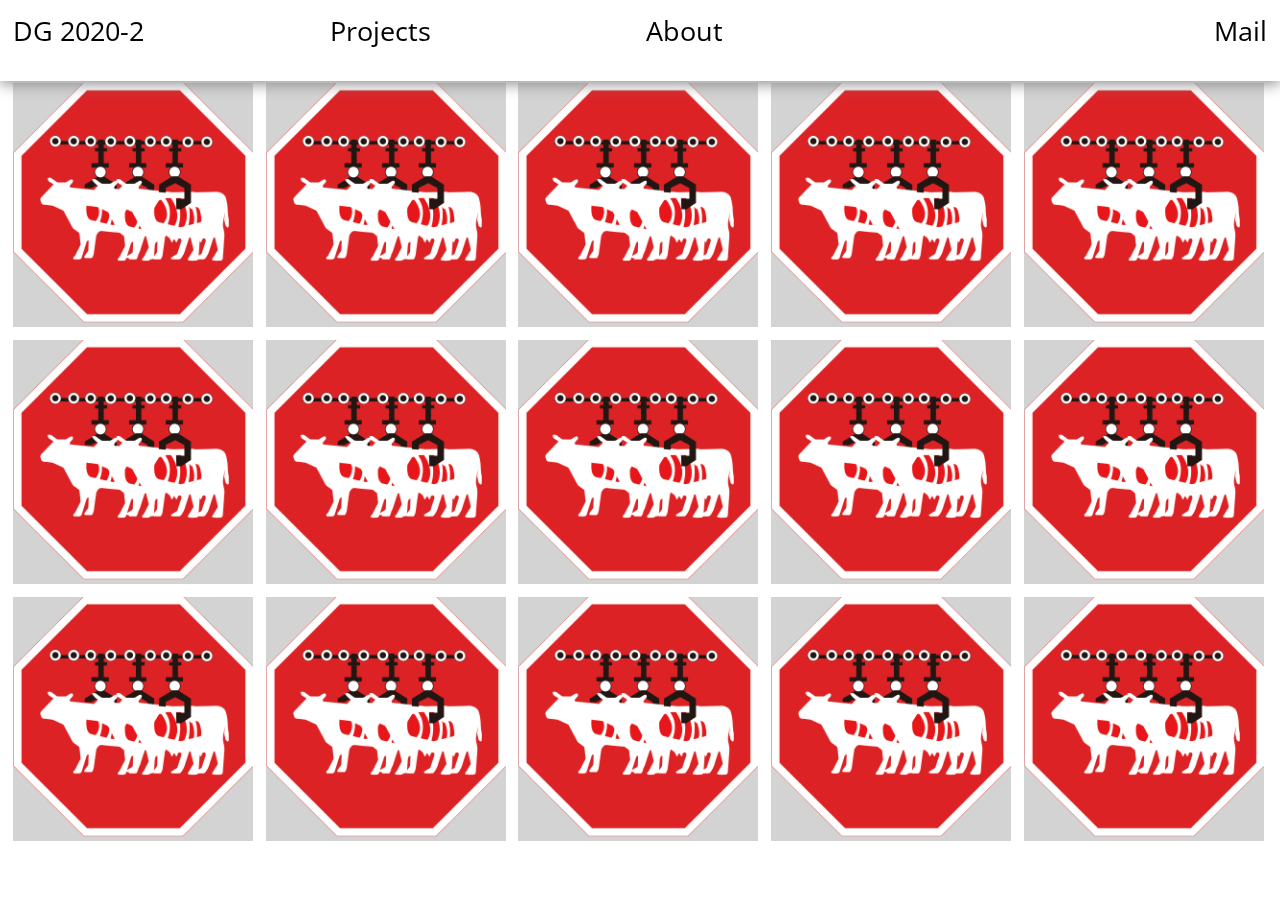
==== index.html @ 5716be04 "Rename Index.html to index.html" ====
<!DOCTYPE html>
<html>
  <head>
    <link rel="stylesheet" type="text/css" href="css/style.css" />
    <script src="js/index.js"></script>
    <script
      type="text/javascript"
      src="https://secure.statcounter.com/counter/counter.js"
    ></script>
    <script
      src="https://code.jquery.com/jquery-3.5.1.js"
      integrity="sha256-QWo7LDvxbWT2tbbQ97B53yJnYU3WhH/C8ycbRAkjPDc="
      crossorigin="anonymous"
    ></script>
<link href="https://fonts.googleapis.com/css2?family=Noto+Sans+KR:wght@100;300;400;500;700;900&family=Open+Sans:wght@300;400;600;700;800&family=Source+Sans+Pro:wght@300;400;600&display=swap" rel="stylesheet">
    <link href="https://fonts.googleapis.com/css2?family=Source+Sans+Pro:wght@300;400;600&display=swap" rel="stylesheet">
    <title></title>
  </head>
  <body>
    <div class="header">
      <div id="flip">
        <div class="testoheader">
          <a href="index.html">DG 2020-2</a>
        </div>
        <div class="testoheader" id="toggle">Projects</div>
        <div class="testoheader"> <a href="about.html">About</a></div>
       </div>
      <div class="mail">Mail</div>
      <div id="panel">
        <div class="testoscroll content" style="display: none">
          <div class="project"><a href="">KimHyesoo</a>,<a href="">KimHyesoo</a>, <a href="">KimHyesoo</a>, <a href="">KimHyesoo</a>, <a href="">KimHyesoo</a>, <a href="">KimHyesoo</a>, <a href="">KimHyesoo</a>, <a href="">KimHyesoo</a>, <a href="">KimHyesoo</a>, <a href="">KimHyesoo</a>, <a href="">KimHyesoo</a>,<a href="">KimHyesoo</a>, <a href="">KimHyesoo</a>, <a href="">KimHyesoo</a>, <a href="">KimHyesoo</a>, <a href="">KimHyesoo</a></div>
        </div>
      </div>
    </div>
    <div class="portfolioboxmain">
      <div class="portfolioboximg"><img src="img/khs.png" /></div>
      <div class="portfolioboximg"><img src="img/khs.png" /></div>
      <div class="portfolioboximg"><img src="img/khs.png" /></div>
      <div class="portfolioboximg"><img src="img/khs.png" /></div>
      <div class="portfolioboximg"><img src="img/khs.png" /></div>
      <div class="portfolioboximg"><img src="img/khs.png" /></div>
      <div class="portfolioboximg"><img src="img/khs.png" /></div>
      <div class="portfolioboximg"><img src="img/khs.png" /></div>
      <div class="portfolioboximg"><img src="img/khs.png" /></div>
      <div class="portfolioboximg"><img src="img/khs.png" /></div>
      <div class="portfolioboximg"><img src="img/khs.png" /></div>
      <div class="portfolioboximg"><img src="img/khs.png" /></div>
      <div class="portfolioboximg"><img src="img/khs.png" /></div>
      <div class="portfolioboximg"><img src="img/khs.png" /></div>
      <div class="portfolioboximg"><img src="img/khs.png" /></div>
    </div>
  </body>
</html>
<script>
  $(document).ready(function () {
    $("#toggle").click(function () {
      $(".content").slideToggle();
    });
  });
</script>
---- css/style.css ----
@charset "utf-8";

html, body {width: 100%; height:100%; overflow-x: hidden;}
header,footer{width:100%;}
html, body, header,footer, nav, div, ul, li, dl, dt, dd, p, span, h1 , h2, h3, figure, img, a {box-sizing:border-box; margin: 0; padding:0;}
h1,h2,h3,h4 {font-weight:normal;}
ul, ol, li{list-style:none;}
a {text-decoration:none; display:inline-block; color: black;}
a:hover {text-decoration: none; color: black;}
.project a:hover {text-decoration:none;color: red;}
a:active {text-decoration:none;color: black;}
img{width:100%;}
.header {
    float: left;
    width: 100%;
    background-color: white;
    box-shadow: 0px 2px 15px #808080;
    display: block;
    z-index: 6;
    top: 0%;
    position: fixed;
    cursor: pointer;
    font-family: 'Open Sans', sans-serif;
    font-size: 20pt;
    font-weight: 400;
    padding-top: 1%;
    height: 9%;
    padding: 1%;
}
.content {    float: left;
    width: 104%;
    background-color: white;
    display: block;
    z-index: 8;
    top: 5px;
    left: -12px;
    position: relative;
    cursor: pointer;
    font-family: 'Source Sans Pro', sans-serif;
    font-size: 20pt;
    font-weight: 400;
    padding-top: 1%;
    height: 9%;
    padding: 1%;}
.flip {width: 98%;}
.panel .flip {padding: 1%; text-align: left; background-color: white; color: black; float: left;}
.mail {
    font-family: 'Open Sans', sans-serif;
    color: black;
    float: right;
    text-align: right;
    width: 10%;
    background-color: white;
    height: auto;
    display: block;
    position: fixed;
    left: 89%;
    z-index: 1;
}
.testoheader {
    width: 24.25%;
    margin-right: 1%;
    float: left;
}

.portfolioboxmain {width: 100%; float: left; margin-top: 6.5%; z-index: 0; position: relative;}

.portfolioboximg {width: 18.75%; height: 14%; float: left; position: 
	relative; margin-left: 1%; margin-bottom: 1%; background-color: lightgray; z-index: 2;
 display: block;}

.portfolioboximg:hover {filter: brightness(0%)}

.js .toggle-box .content { display:none; }

.working {width: 70%; position: absolute; top: 100px; left: 300px;}

.workingp {position: absolute; top: 500px; left: 10px; margin-bottom: 2%; right: 10px; font-family: 'Noto Sans KR', sans-serif;
font-family: 'Source Sans Pro', sans-serif; font-weight: 500; font-size: 23px;}

.workingp p {margin-bottom: 5%;}

.press {
    border-top: medium;
    border-top-style: solid;
    float: left;
    width: 48.5%;
    height: 15%;
    margin-bottom: 3%;
    margin-left: 1%;
    font-family: 'Noto Sans KR',sans-serif; 
    font-size: 40px;font-weight: 400;
    position: relative;
    top: 0px;
    line-height: 1.3;
}
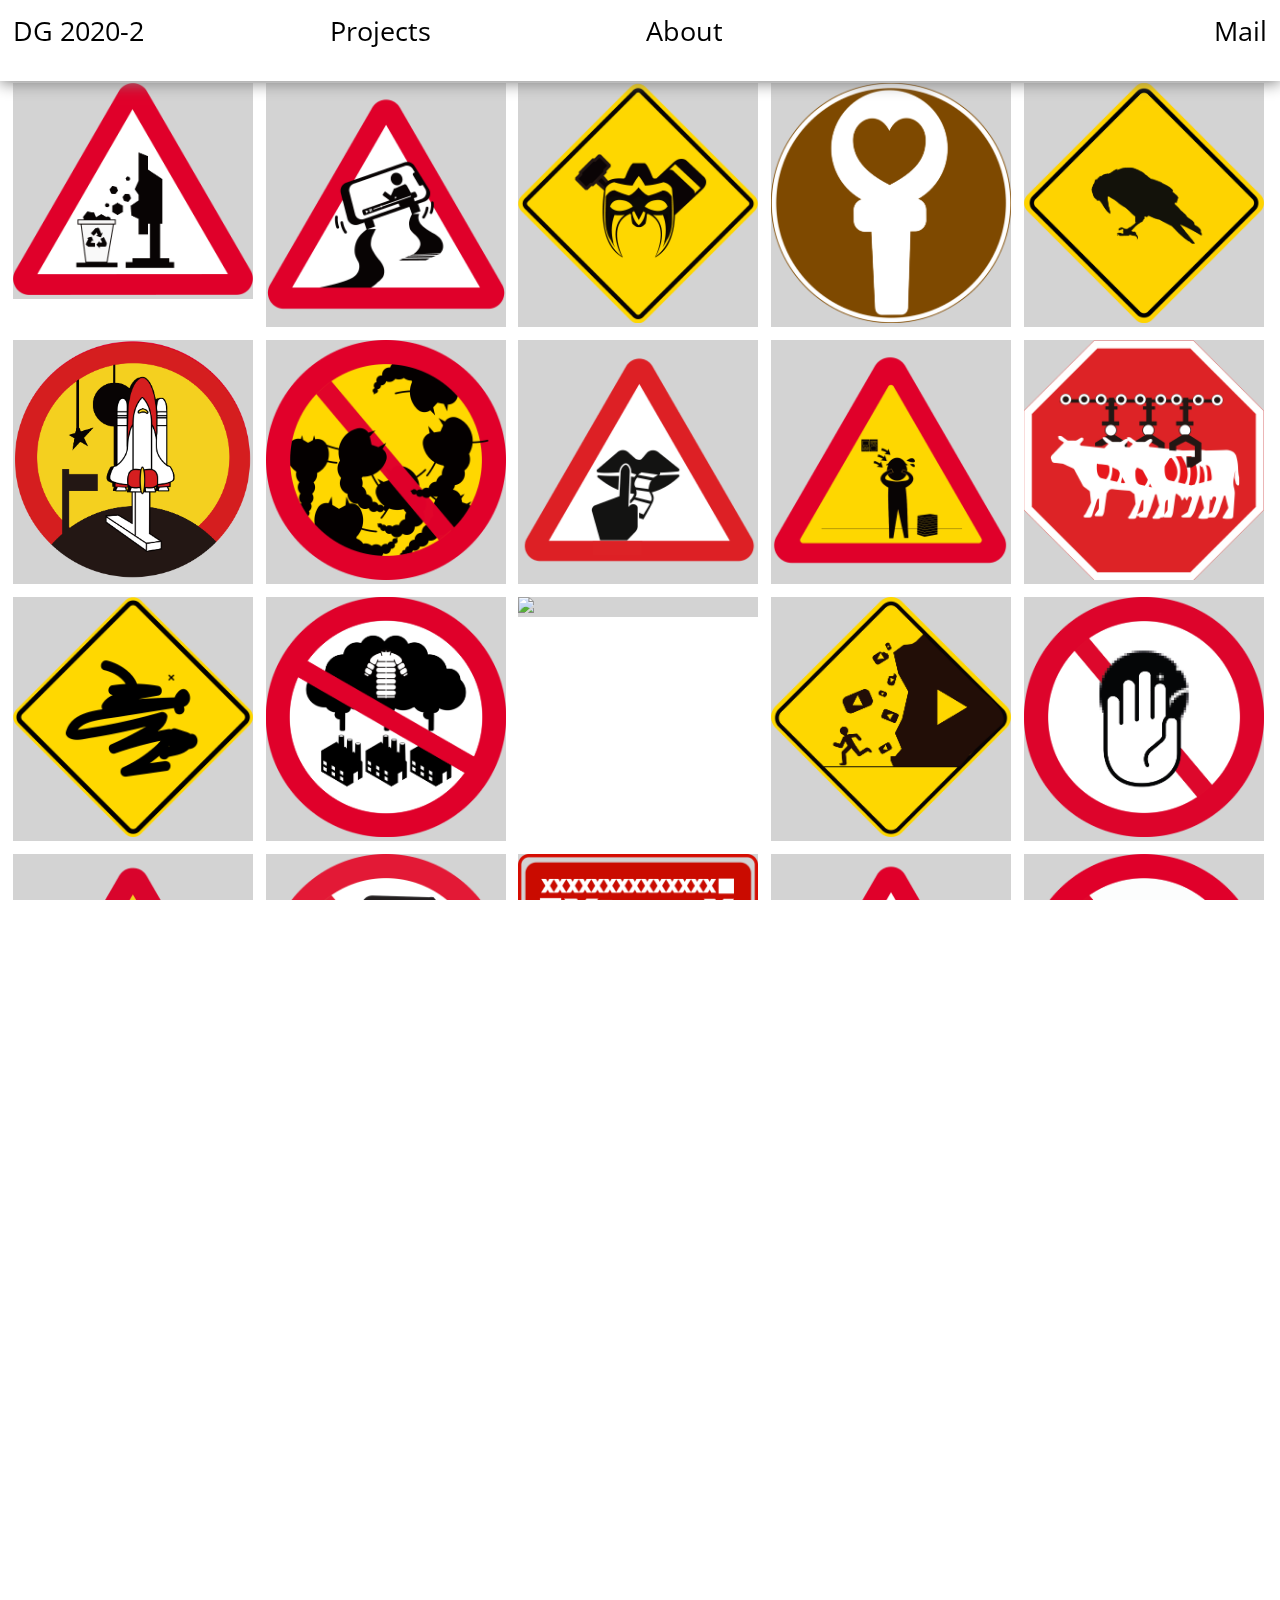
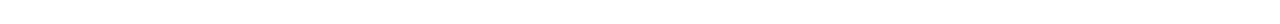
==== commit 999862ac: "https://github.com/twbs/bootstrap.git" ====
--- a/index.html
+++ b/index.html
@@ -3,6 +3,7 @@
   <head>
     <link rel="stylesheet" type="text/css" href="css/style.css" />
     <script src="js/index.js"></script>
+    <meta name="viewport" content="width=device-width, initial-scale=1.0, maximum-scale=1.0, minimum-scale=1.0, user-scalable=no, target-densitydpi=medium-dpi">
     <script
       type="text/javascript"
       src="https://secure.statcounter.com/counter/counter.js"
@@ -28,26 +29,38 @@
       <div class="mail">Mail</div>
       <div id="panel">
         <div class="testoscroll content" style="display: none">
-          <div class="project"><a href="">KimHyesoo</a>,<a href="">KimHyesoo</a>, <a href="">KimHyesoo</a>, <a href="">KimHyesoo</a>, <a href="">KimHyesoo</a>, <a href="">KimHyesoo</a>, <a href="">KimHyesoo</a>, <a href="">KimHyesoo</a>, <a href="">KimHyesoo</a>, <a href="">KimHyesoo</a>, <a href="">KimHyesoo</a>,<a href="">KimHyesoo</a>, <a href="">KimHyesoo</a>, <a href="">KimHyesoo</a>, <a href="">KimHyesoo</a>, <a href="">KimHyesoo</a></div>
+          <div class="project"><a href=""> Kang Hyo Jun</a>,  <a href="">Kwak Seo young</a>,  <a href="">Ki Young Jun</a>,  <a href="">Kim yong beom</a>, <a href="">Kim yuri</a>, <a href="">Kim Eun Seo</a>, <a href="">Kim Ha Yeon</a>,<br> <a href=""> Kim Hyun Jin</a>, <a href="">20 Kim Hye soo</a>, <a href="">17 Kim Hye soo</a>, <a href="">Ryu Seung Hee</a>,<a href=""> Park So Yeon</a>, <a href="">Byeon han sun</a>, <a href=""> Song Yun Jin</a>, <a href=""> Song In Ae</a>, <a href="">Shin Hye Jeong</a>, <a href="">Oh Sihun</a>, <a href="">Lee Kyung Won</a>, <a href="">Lee Geu bin</a>, <a href="">Lee Myeong seo</a>,<a href=""> Lee Myeong Jae </a>, <a href=""> Lee seung mi </a>, <a href=""> Jeon Je Eon</a>, <a href=""> Ji Yeong-a</a>, <a href="">Choe Yuri</a> <a href="">Han Seungkyu</a>, <a href="">Ko Young Joon</a></div>
         </div>
       </div>
     </div>
     <div class="portfolioboxmain">
-      <div class="portfolioboximg"><img src="img/khs.png" /></div>
-      <div class="portfolioboximg"><img src="img/khs.png" /></div>
-      <div class="portfolioboximg"><img src="img/khs.png" /></div>
-      <div class="portfolioboximg"><img src="img/khs.png" /></div>
-      <div class="portfolioboximg"><img src="img/khs.png" /></div>
-      <div class="portfolioboximg"><img src="img/khs.png" /></div>
-      <div class="portfolioboximg"><img src="img/khs.png" /></div>
-      <div class="portfolioboximg"><img src="img/khs.png" /></div>
-      <div class="portfolioboximg"><img src="img/khs.png" /></div>
-      <div class="portfolioboximg"><img src="img/khs.png" /></div>
-      <div class="portfolioboximg"><img src="img/khs.png" /></div>
-      <div class="portfolioboximg"><img src="img/khs.png" /></div>
-      <div class="portfolioboximg"><img src="img/khs.png" /></div>
-      <div class="portfolioboximg"><img src="img/khs.png" /></div>
-      <div class="portfolioboximg"><img src="img/khs.png" /></div>
+      <div class="portfolioboximg"><img src="img/pictogram/pictogram_1.png" /></div>
+      <div class="portfolioboximg"><img src="img/pictogram/pictogram_2.png" /></div>
+      <div class="portfolioboximg"><img src="img/pictogram/pictogram_3.png" /></div>
+      <div class="portfolioboximg"><img src="img/pictogram/pictogram_4.png" /></div>
+      <div class="portfolioboximg"><img src="img/pictogram/pictogram_5.png" /></div>
+      <div class="portfolioboximg"><img src="img/pictogram/pictogram_6.png" /></div>
+      <div class="portfolioboximg"><img src="img/pictogram/pictogram_7.png" /></div>
+      <div class="portfolioboximg"><img src="img/pictogram/pictogram_8.png" /></div>
+      <div class="portfolioboximg"><img src="img/pictogram/pictogram_9.png" /></div>
+      <div class="portfolioboximg"><img src="img/pictogram/pictogram_10.png" /></div>
+      <div class="portfolioboximg"><img src="img/pictogram/pictogram_11.png" /></div>
+      <div class="portfolioboximg"><img src="img/pictogram/pictogram_12.png" /></div>
+      <div class="portfolioboximg"><img src="img/pictogram/pictogram_13.png" /></div>
+      <div class="portfolioboximg"><img src="img/pictogram/pictogram_14.png" /></div>
+      <div class="portfolioboximg"><img src="img/pictogram/pictogram_15.png" /></div>
+      <div class="portfolioboximg"><img src="img/pictogram/pictogram_16.png" /></div>
+      <div class="portfolioboximg"><img src="img/pictogram/pictogram_17.png" /></div>
+      <div class="portfolioboximg"><img src="img/pictogram/pictogram_18.png" /></div>
+      <div class="portfolioboximg"><img src="img/pictogram/pictogram_19.png" /></div>
+      <div class="portfolioboximg"><img src="img/pictogram/pictogram_20.png" /></div>
+      <div class="portfolioboximg"><img src="img/pictogram/pictogram_21.png" /></div>
+      <div class="portfolioboximg"><img src="img/pictogram/pictogram_22.png" /></div>
+      <div class="portfolioboximg"><img src="img/pictogram/pictogram_23.png" /></div>
+      <div class="portfolioboximg"><img src="img/pictogram/pictogram_24.png" /></div>
+      <div class="portfolioboximg"><img src="img/pictogram/pictogram_25.png" /></div>
+      <div class="portfolioboximg"><img src="img/pictogram/pictogram_26.png" /></div>
+      <div class="portfolioboximg"><img src="img/pictogram/pictogram_27.png" /></div>
     </div>
   </body>
 </html>
--- a/css/style.css
+++ b/css/style.css
@@ -37,11 +37,11 @@
     position: relative;
     cursor: pointer;
     font-family: 'Source Sans Pro', sans-serif;
-    font-size: 20pt;
+    font-size: 22pt;
     font-weight: 400;
     padding-top: 1%;
     height: 9%;
-    padding: 1%;}
+    padding: 1.5%;}
 .flip {width: 98%;}
 .panel .flip {padding: 1%; text-align: left; background-color: white; color: black; float: left;}
 .mail {
@@ -63,13 +63,80 @@
     float: left;
 }
 
-.portfolioboxmain {width: 100%; float: left; margin-top: 6.5%; z-index: 0; position: relative;}
+.portfolioboxmain {width: 100%; float: left; margin-top: 6.5%; z-index: 0; position: relative; display: flex;
+flex-wrap: wrap;}
 
-.portfolioboximg {width: 18.75%; height: 14%; float: left; position: 
+.portfolioboximg {flex: 18.75%; height: 14%; float: left; position: 
 	relative; margin-left: 1%; margin-bottom: 1%; background-color: lightgray; z-index: 2;
- display: block;}
+ display: block; max-width: 18.75%;}
 
 .portfolioboximg:hover {filter: brightness(0%)}
+
+/*모바일 최적화*/
+@media (max-width: 800px) {
+  .portfolioboxmain {flex-wrap: wrap; }
+  .portfolioboximg {flex: 48.75%; max-width: 48.75%;}
+  .header {height: 4%; font-size: 13pt; }
+  .content {float: left;
+    width: 109%;
+    background-color: white;
+    display: block;
+    z-index: 8;
+    top: 2px;
+    left: -4px;
+    position: relative;
+    cursor: pointer;
+    font-family: 'Source Sans Pro', sans-serif;
+    font-size: 13pt;
+    font-weight: 400;
+    padding-top: 2%;
+    height: 9%;
+    padding-bottom: 2%;
+    padding-left: 1%;}
+    .press {border-top: medium;
+    border-top-style: solid;
+    float: left;
+    width: 48.5%;
+    height: 15%;
+    margin-bottom: 3%;
+    margin-left: 1%;
+    font-family: 'Noto Sans KR',sans-serif;
+    font-size: 40px;
+    font-weight: 400;
+    position: relative;
+    top: 0px;
+    line-height: 1.3;
+    margin-top: 5%;}
+    .workingp {
+    position: absolute;
+    top: 500px;
+    left: 10px;
+    margin-bottom: 2%;
+    right: 10px;
+    font-family: 'Noto Sans KR', sans-serif;
+    font-family: 'Source Sans Pro', sans-serif;
+    font-weight: 500;
+    font-size: 40px;
+}
+.press {
+    border-top: medium;
+    border-top-style: solid;
+    float: left;
+    width: 48.5%;
+    height: 15%;
+    margin-bottom: 3%;
+    margin-left: 1%;
+    font-family: 'Noto Sans KR',sans-serif;
+    font-size: 40px;
+    font-weight: 400;
+    position: relative;
+    top: 0px;
+    line-height: 1.3;
+    margin-top: 5%;
+}
+
+}
+
 
 .js .toggle-box .content { display:none; }
 
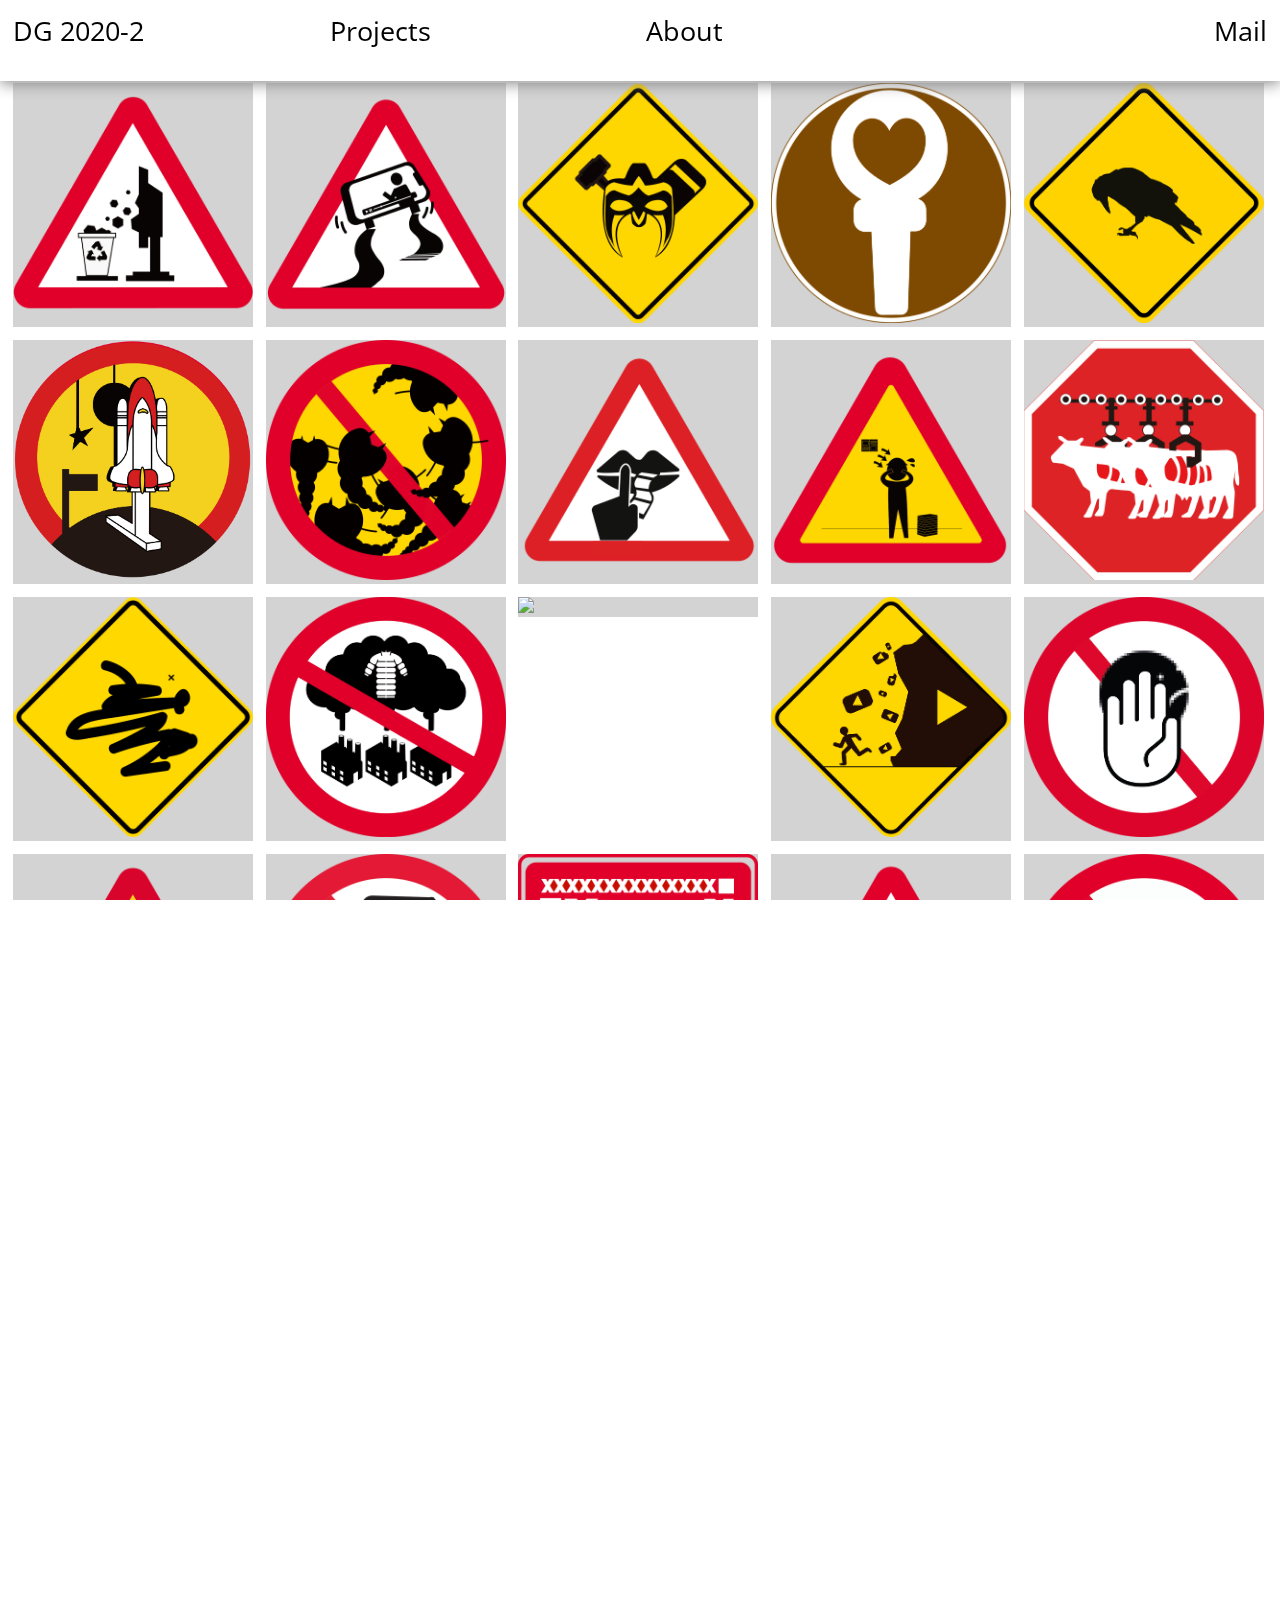
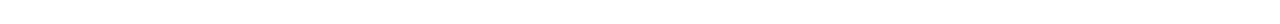
==== commit 420da498: "https://github.com/twbs/bootstrap.git" ====
--- a/index.html
+++ b/index.html
@@ -2,17 +2,11 @@
 <html>
   <head>
     <link rel="stylesheet" type="text/css" href="css/style.css" />
+    <script
+  src="https://code.jquery.com/jquery-3.5.1.js"
+  integrity="sha256-QWo7LDvxbWT2tbbQ97B53yJnYU3WhH/C8ycbRAkjPDc="
+  crossorigin="anonymous"></script>
     <script src="js/index.js"></script>
-    <meta name="viewport" content="width=device-width, initial-scale=1.0, maximum-scale=1.0, minimum-scale=1.0, user-scalable=no, target-densitydpi=medium-dpi">
-    <script
-      type="text/javascript"
-      src="https://secure.statcounter.com/counter/counter.js"
-    ></script>
-    <script
-      src="https://code.jquery.com/jquery-3.5.1.js"
-      integrity="sha256-QWo7LDvxbWT2tbbQ97B53yJnYU3WhH/C8ycbRAkjPDc="
-      crossorigin="anonymous"
-    ></script>
 <link href="https://fonts.googleapis.com/css2?family=Noto+Sans+KR:wght@100;300;400;500;700;900&family=Open+Sans:wght@300;400;600;700;800&family=Source+Sans+Pro:wght@300;400;600&display=swap" rel="stylesheet">
     <link href="https://fonts.googleapis.com/css2?family=Source+Sans+Pro:wght@300;400;600&display=swap" rel="stylesheet">
     <title></title>
@@ -29,45 +23,124 @@
       <div class="mail">Mail</div>
       <div id="panel">
         <div class="testoscroll content" style="display: none">
-          <div class="project"><a href=""> Kang Hyo Jun</a>,  <a href="">Kwak Seo young</a>,  <a href="">Ki Young Jun</a>,  <a href="">Kim yong beom</a>, <a href="">Kim yuri</a>, <a href="">Kim Eun Seo</a>, <a href="">Kim Ha Yeon</a>,<br> <a href=""> Kim Hyun Jin</a>, <a href="">20 Kim Hye soo</a>, <a href="">17 Kim Hye soo</a>, <a href="">Ryu Seung Hee</a>,<a href=""> Park So Yeon</a>, <a href="">Byeon han sun</a>, <a href=""> Song Yun Jin</a>, <a href=""> Song In Ae</a>, <a href="">Shin Hye Jeong</a>, <a href="">Oh Sihun</a>, <a href="">Lee Kyung Won</a>, <a href="">Lee Geu bin</a>, <a href="">Lee Myeong seo</a>,<a href=""> Lee Myeong Jae </a>, <a href=""> Lee seung mi </a>, <a href=""> Jeon Je Eon</a>, <a href=""> Ji Yeong-a</a>, <a href="">Choe Yuri</a> <a href="">Han Seungkyu</a>, <a href="">Ko Young Joon</a></div>
+          <div class="project"><a href=""> Kang Hyo Jun</a>,  <a href="">Kwak Seo young</a>,  <a href="">Ki Young Jun</a>,  <a href="">Kim yong beom</a>, <a href="">Kim yuri</a>, <a href="">Kim Eun Seo</a>, <a href="">Kim Ha Yeon</a>, <a href=""> Kim Hyun Jin</a>, <a href="">20 Kim Hye soo</a>, <a href="">17 Kim Hye soo</a>, <a href="">Ryu Seung Hee</a>,<a href=""> Park So Yeon</a>, <a href="">Byeon han sun</a>, <a href=""> Song Yun Jin</a>, <a href=""> Song In Ae</a>, <a href="">Shin Hye Jeong</a>, <a href="">Oh Sihun</a>, <a href="">Lee Kyung Won</a>, <a href="">Lee Geu bin</a>, <a href="">Lee Myeong seo</a>,<a href=""> Lee Myeong Jae </a>, <a href=""> Lee seung mi </a>, <a href=""> Jeon Je Eon</a>, <a href=""> Ji Yeong-a</a>, <a href="">Choe Yuri</a> <a href="">Han Seungkyu</a>, <a href="">Ko Young Joon</a></div>
         </div>
       </div>
     </div>
     <div class="portfolioboxmain">
-      <div class="portfolioboximg"><img src="img/pictogram/pictogram_1.png" /></div>
-      <div class="portfolioboximg"><img src="img/pictogram/pictogram_2.png" /></div>
-      <div class="portfolioboximg"><img src="img/pictogram/pictogram_3.png" /></div>
-      <div class="portfolioboximg"><img src="img/pictogram/pictogram_4.png" /></div>
-      <div class="portfolioboximg"><img src="img/pictogram/pictogram_5.png" /></div>
-      <div class="portfolioboximg"><img src="img/pictogram/pictogram_6.png" /></div>
-      <div class="portfolioboximg"><img src="img/pictogram/pictogram_7.png" /></div>
-      <div class="portfolioboximg"><img src="img/pictogram/pictogram_8.png" /></div>
-      <div class="portfolioboximg"><img src="img/pictogram/pictogram_9.png" /></div>
-      <div class="portfolioboximg"><img src="img/pictogram/pictogram_10.png" /></div>
-      <div class="portfolioboximg"><img src="img/pictogram/pictogram_11.png" /></div>
-      <div class="portfolioboximg"><img src="img/pictogram/pictogram_12.png" /></div>
-      <div class="portfolioboximg"><img src="img/pictogram/pictogram_13.png" /></div>
-      <div class="portfolioboximg"><img src="img/pictogram/pictogram_14.png" /></div>
-      <div class="portfolioboximg"><img src="img/pictogram/pictogram_15.png" /></div>
-      <div class="portfolioboximg"><img src="img/pictogram/pictogram_16.png" /></div>
-      <div class="portfolioboximg"><img src="img/pictogram/pictogram_17.png" /></div>
-      <div class="portfolioboximg"><img src="img/pictogram/pictogram_18.png" /></div>
-      <div class="portfolioboximg"><img src="img/pictogram/pictogram_19.png" /></div>
-      <div class="portfolioboximg"><img src="img/pictogram/pictogram_20.png" /></div>
-      <div class="portfolioboximg"><img src="img/pictogram/pictogram_21.png" /></div>
-      <div class="portfolioboximg"><img src="img/pictogram/pictogram_22.png" /></div>
-      <div class="portfolioboximg"><img src="img/pictogram/pictogram_23.png" /></div>
-      <div class="portfolioboximg"><img src="img/pictogram/pictogram_24.png" /></div>
-      <div class="portfolioboximg"><img src="img/pictogram/pictogram_25.png" /></div>
-      <div class="portfolioboximg"><img src="img/pictogram/pictogram_26.png" /></div>
-      <div class="portfolioboximg"><img src="img/pictogram/pictogram_27.png" /></div>
+      <div class="portfolioboximg">
+        <img src="img/pictogram/pictogram_1.png" />
+        <div class="overlay">
+         <p class="overlayp">Kang Hyo Jun</p>
+         </div>
+       </div>
+      <div class="portfolioboximg">
+        <img src="img/pictogram/pictogram_2.png" />
+             <div class="overlay">
+         <p class="overlayp">Kang Hyo Jun</p>
+         </div>
+       </div>
+      <div class="portfolioboximg"><img src="img/pictogram/pictogram_3.png" />             
+        <div class="overlay">
+         <p class="overlayp">Kang Hyo Jun</p>
+         </div></div>
+      <div class="portfolioboximg"><img src="img/pictogram/pictogram_4.png" />             
+        <div class="overlay">
+         <p class="overlayp">Kang Hyo Jun</p>
+         </div></div>
+      <div class="portfolioboximg"><img src="img/pictogram/pictogram_5.png" />             
+        <div class="overlay">
+         <p class="overlayp">Kang Hyo Jun</p>
+         </div></div>
+      <div class="portfolioboximg"><img src="img/pictogram/pictogram_6.png" />             
+        <div class="overlay">
+         <p class="overlayp">Kang Hyo Jun</p>
+         </div></div>
+      <div class="portfolioboximg"><img src="img/pictogram/pictogram_7.png" />             
+        <div class="overlay">
+         <p class="overlayp">Kang Hyo Jun</p>
+         </div></div>
+      <div class="portfolioboximg"><img src="img/pictogram/pictogram_8.png" />             
+        <div class="overlay">
+         <p class="overlayp">Kang Hyo Jun</p>
+         </div></div>
+      <div class="portfolioboximg"><img src="img/pictogram/pictogram_9.png" />             
+        <div class="overlay">
+         <p class="overlayp">Kang Hyo Jun</p>
+         </div></div>
+      <div class="portfolioboximg"><img src="img/pictogram/pictogram_10.png" />             
+        <div class="overlay">
+         <p class="overlayp">Kang Hyo Jun</p>
+         </div></div>
+      <div class="portfolioboximg"><img src="img/pictogram/pictogram_11.png" />             
+        <div class="overlay">
+         <p class="overlayp">Kang Hyo Jun</p>
+         </div></div>
+      <div class="portfolioboximg"><img src="img/pictogram/pictogram_12.png" />             
+        <div class="overlay">
+         <p class="overlayp">Kang Hyo Jun</p>
+         </div></div>
+      <div class="portfolioboximg"><img src="img/pictogram/pictogram_13.png" />             
+        <div class="overlay">
+         <p class="overlayp">Kang Hyo Jun</p>
+         </div></div>
+      <div class="portfolioboximg"><img src="img/pictogram/pictogram_14.png" />             
+        <div class="overlay">
+         <p class="overlayp">Kang Hyo Jun</p>
+         </div></div>
+      <div class="portfolioboximg"><img src="img/pictogram/pictogram_15.png" />             
+        <div class="overlay">
+         <p class="overlayp">Kang Hyo Jun</p>
+         </div></div>
+      <div class="portfolioboximg"><img src="img/pictogram/pictogram_16.png" />             
+        <div class="overlay">
+         <p class="overlayp">Kang Hyo Jun</p>
+         </div></div>
+      <div class="portfolioboximg"><img src="img/pictogram/pictogram_17.png" />             
+        <div class="overlay">
+         <p class="overlayp">Kang Hyo Jun</p>
+         </div></div>
+      <div class="portfolioboximg"><img src="img/pictogram/pictogram_18.png" />             
+        <div class="overlay">
+         <p class="overlayp">Kang Hyo Jun</p>
+         </div></div>
+      <div class="portfolioboximg"><img src="img/pictogram/pictogram_19.png" />             
+        <div class="overlay">
+         <p class="overlayp">Kang Hyo Jun</p>
+         </div></div>
+      <div class="portfolioboximg"><img src="img/pictogram/pictogram_20.png" />             
+        <div class="overlay">
+         <p class="overlayp">Kang Hyo Jun</p>
+         </div></div>
+      <div class="portfolioboximg"><img src="img/pictogram/pictogram_21.png" />             
+        <div class="overlay">
+         <p class="overlayp">Kang Hyo Jun</p>
+         </div></div>
+      <div class="portfolioboximg"><img src="img/pictogram/pictogram_22.png" />             
+        <div class="overlay">
+         <p class="overlayp">Kang Hyo Jun</p>
+         </div></div>
+      <div class="portfolioboximg"><img src="img/pictogram/pictogram_23.png" />             
+        <div class="overlay">
+         <p class="overlayp">Kang Hyo Jun</p>
+         </div></div>
+      <div class="portfolioboximg"><img src="img/pictogram/pictogram_24.png" />             
+        <div class="overlay">
+         <p class="overlayp">Kang Hyo Jun</p>
+         </div></div>
+      <div class="portfolioboximg"><img src="img/pictogram/pictogram_25.png" />             
+        <div class="overlay">
+         <p class="overlayp">Kang Hyo Jun</p>
+         </div></div>
+      <div class="portfolioboximg"><img src="img/pictogram/pictogram_26.png" />             
+        <div class="overlay">
+         <p class="overlayp">Kang Hyo Jun</p>
+         </div></div>
+      <div class="portfolioboximg"><img src="img/pictogram/pictogram_27.png" />             
+        <div class="overlay">
+         <p class="overlayp">Kang Hyo Jun</p>
+         </div></div>
     </div>
+
   </body>
-</html>
-<script>
-  $(document).ready(function () {
-    $("#toggle").click(function () {
-      $(".content").slideToggle();
-    });
-  });
-</script>
+</html>--- a/css/style.css
+++ b/css/style.css
@@ -41,7 +41,8 @@
     font-weight: 400;
     padding-top: 1%;
     height: 9%;
-    padding: 1.5%;}
+    padding: 1.5%;
+    box-shadow: 0px 15px 15px #808080;}
 .flip {width: 98%;}
 .panel .flip {padding: 1%; text-align: left; background-color: white; color: black; float: left;}
 .mail {
@@ -63,14 +64,21 @@
     float: left;
 }
 
-.portfolioboxmain {width: 100%; float: left; margin-top: 6.5%; z-index: 0; position: relative; display: flex;
+.portfolioboxmain {width: 100%; float: left; margin-top: 6.5%; z-index: 0; 
+    position: relative; display: flex;
 flex-wrap: wrap;}
 
 .portfolioboximg {flex: 18.75%; height: 14%; float: left; position: 
 	relative; margin-left: 1%; margin-bottom: 1%; background-color: lightgray; z-index: 2;
  display: block; max-width: 18.75%;}
 
-.portfolioboximg:hover {filter: brightness(0%)}
+.overlay {background-color: black; z-index: 5; position: absolute; bottom: 1%;
+            width: 100%; height: 100%; opacity: 0;}
+
+.portfolioboximg:hover .overlay {opacity: 1;}
+
+ .overlayp {font-family: 'Source Sans Pro', sans-serif; z-index: 5; font-size: 1.3em; color: white;
+padding-top: 5%; padding-left: 3%;}
 
 /*모바일 최적화*/
 @media (max-width: 800px) {
